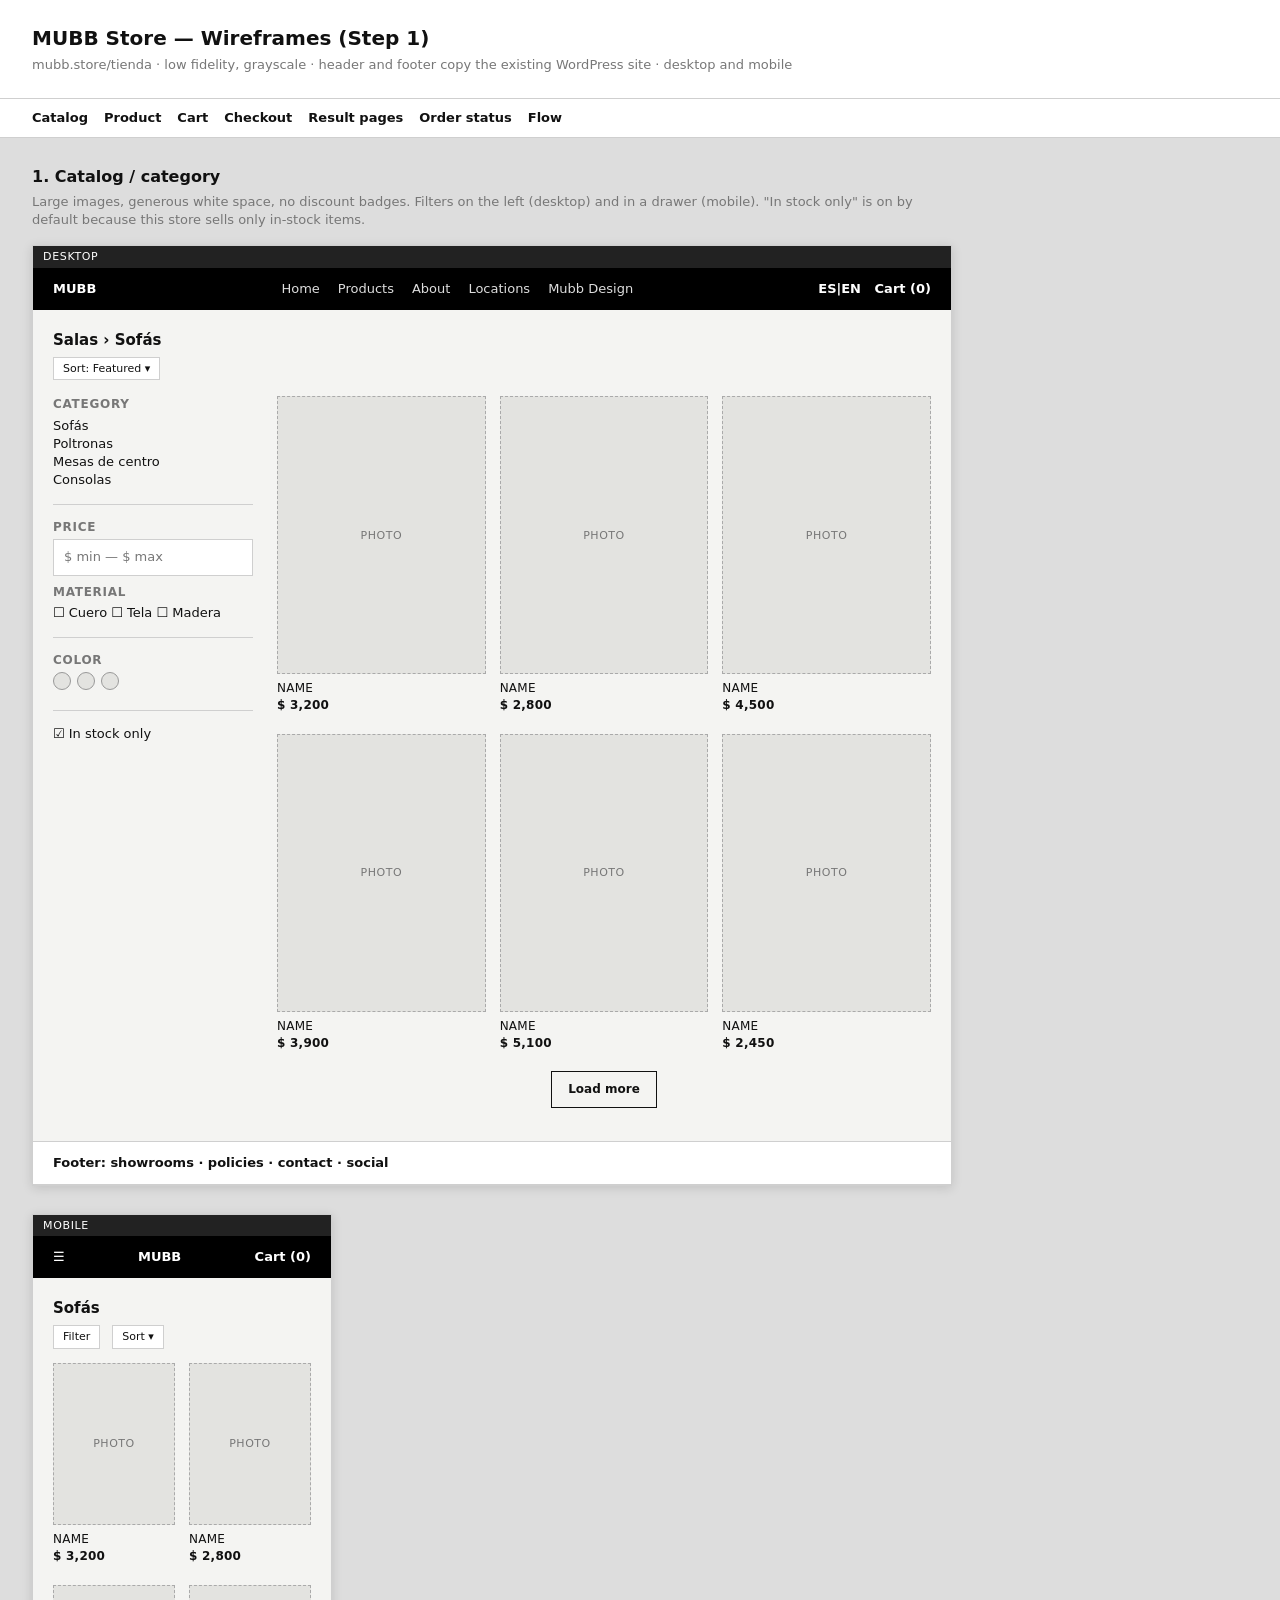
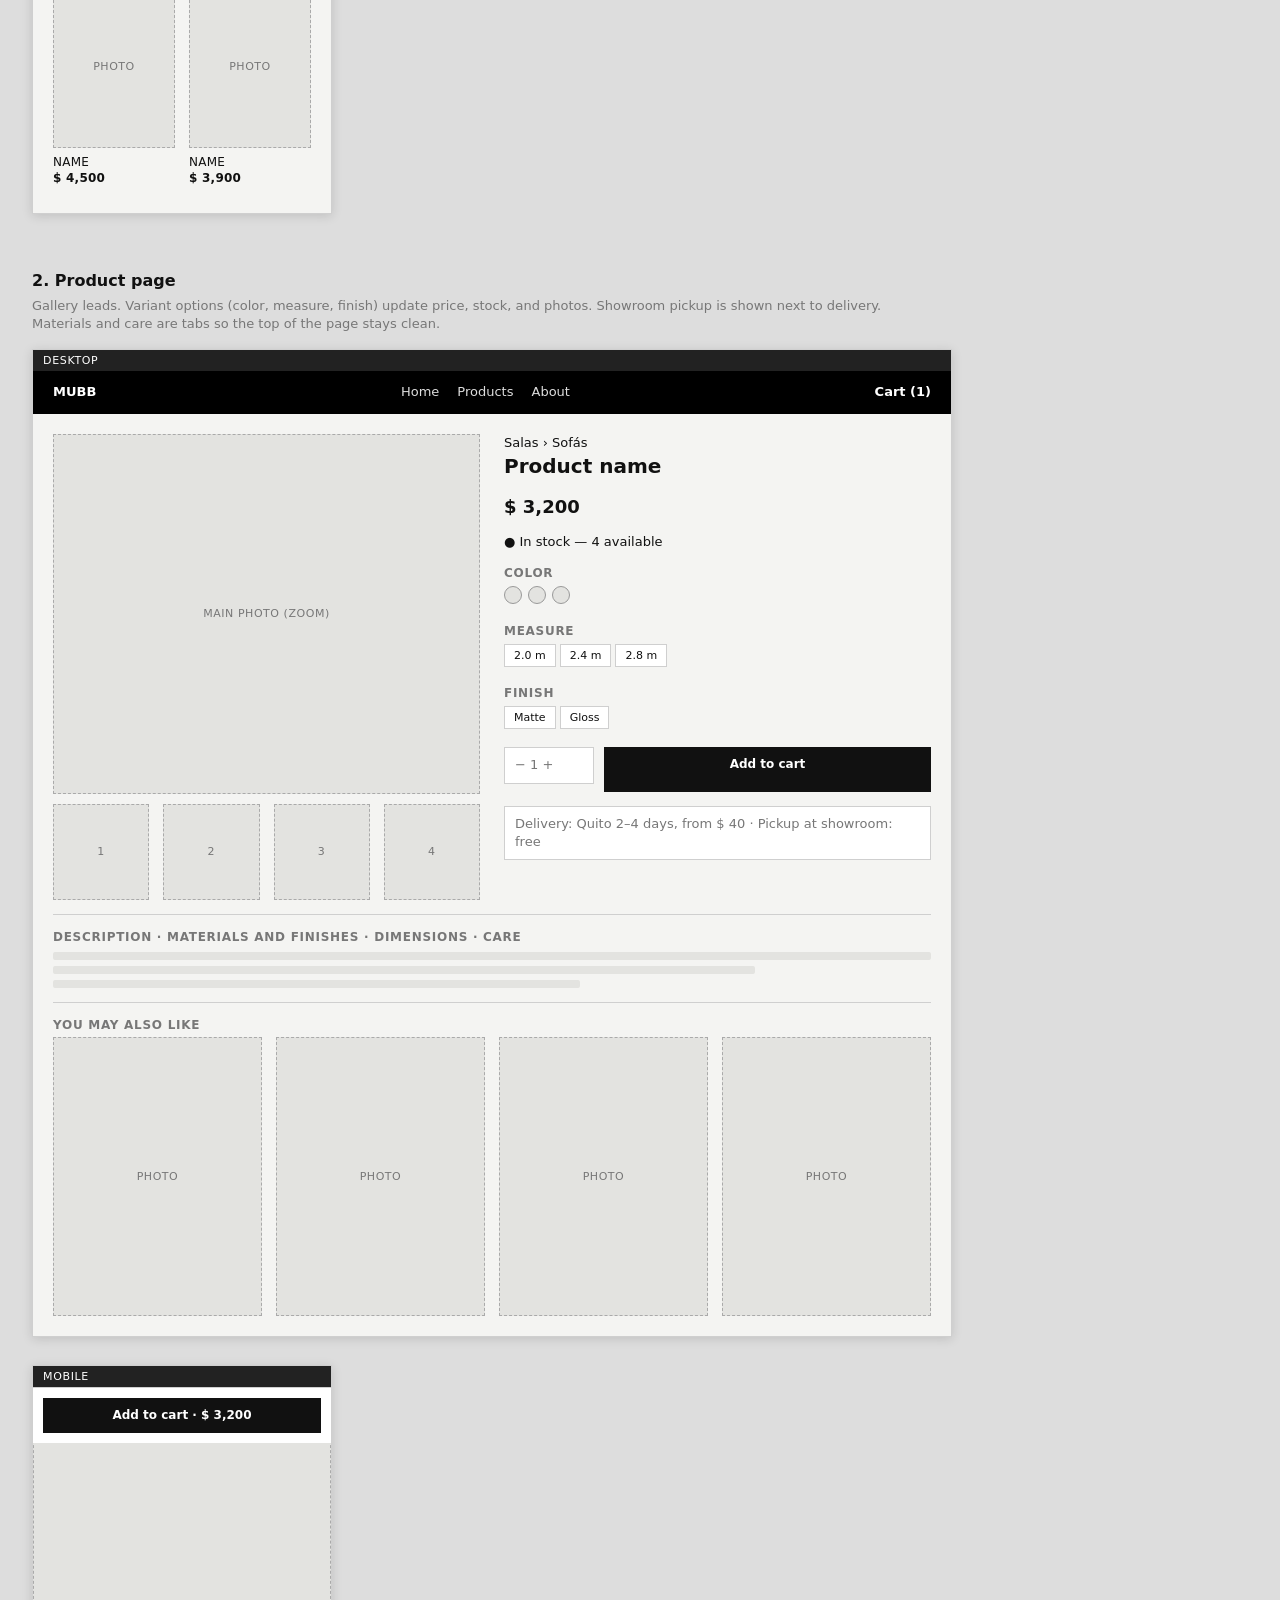
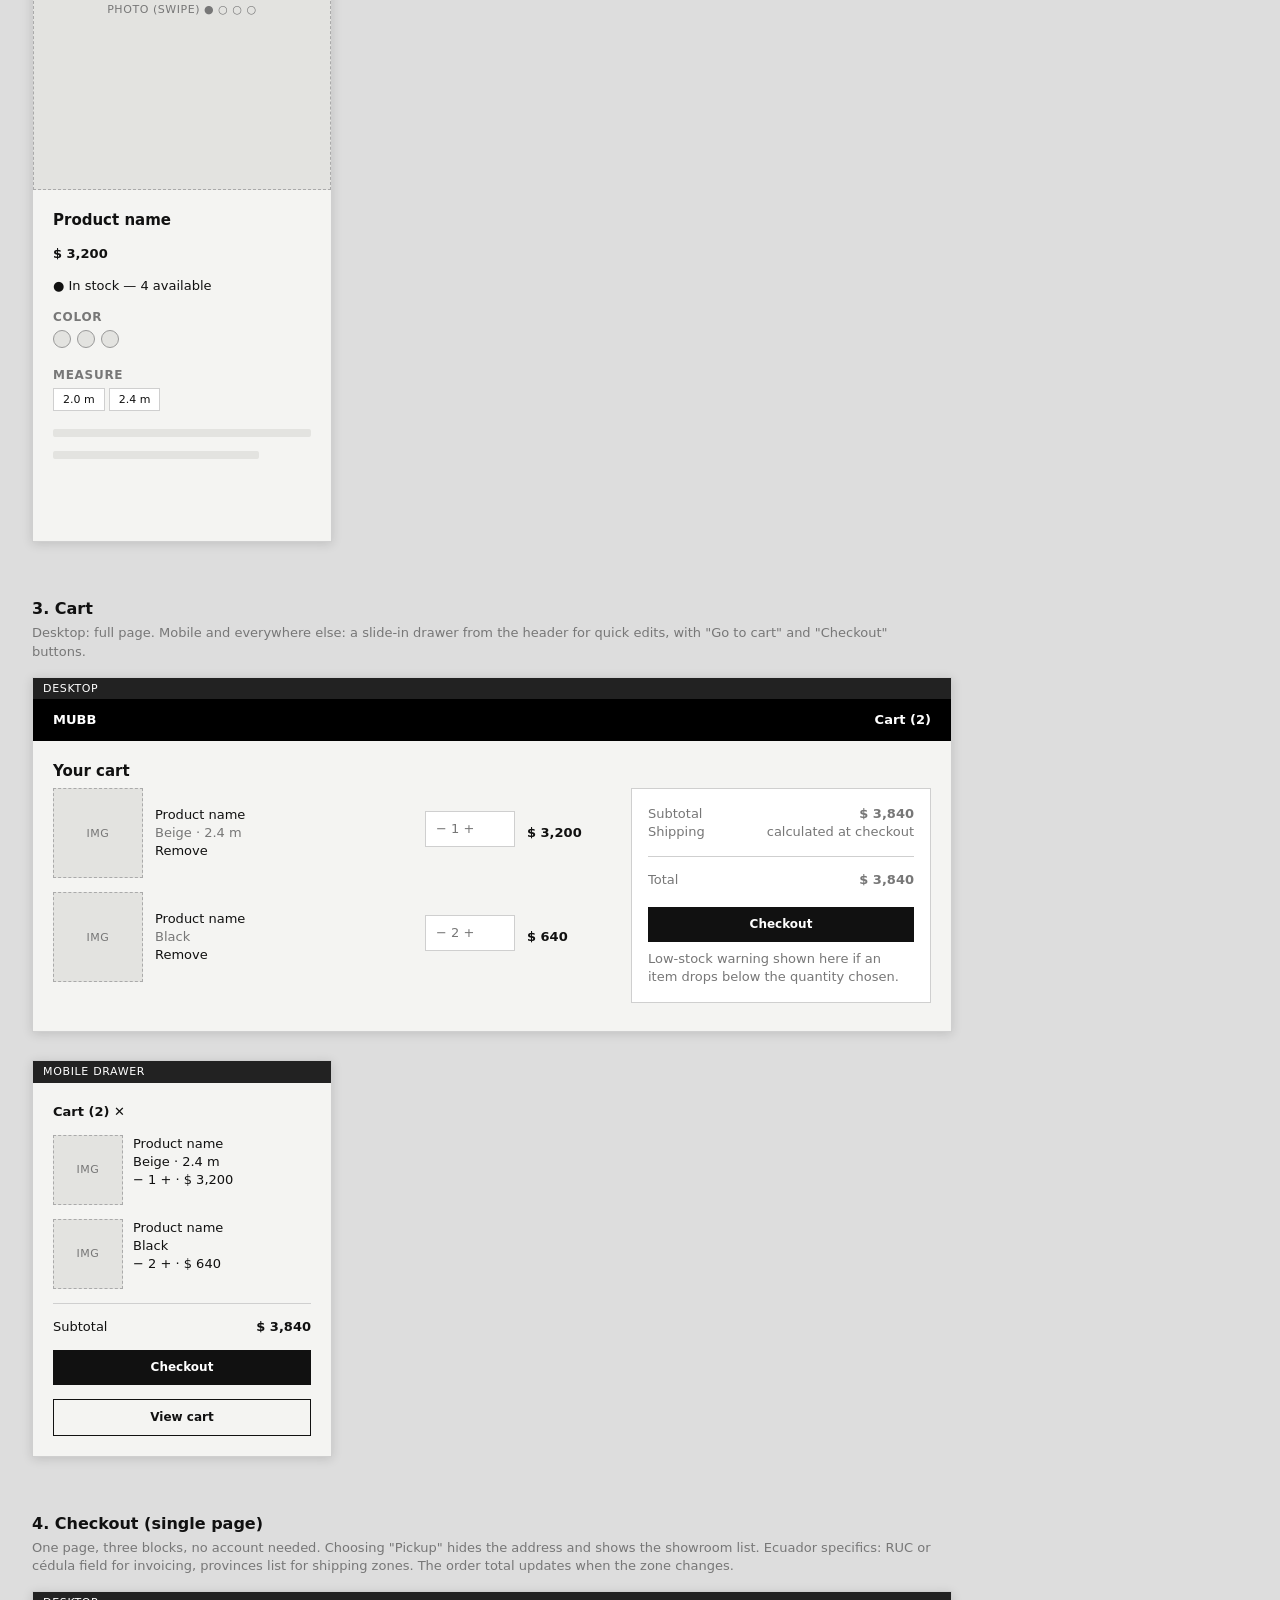
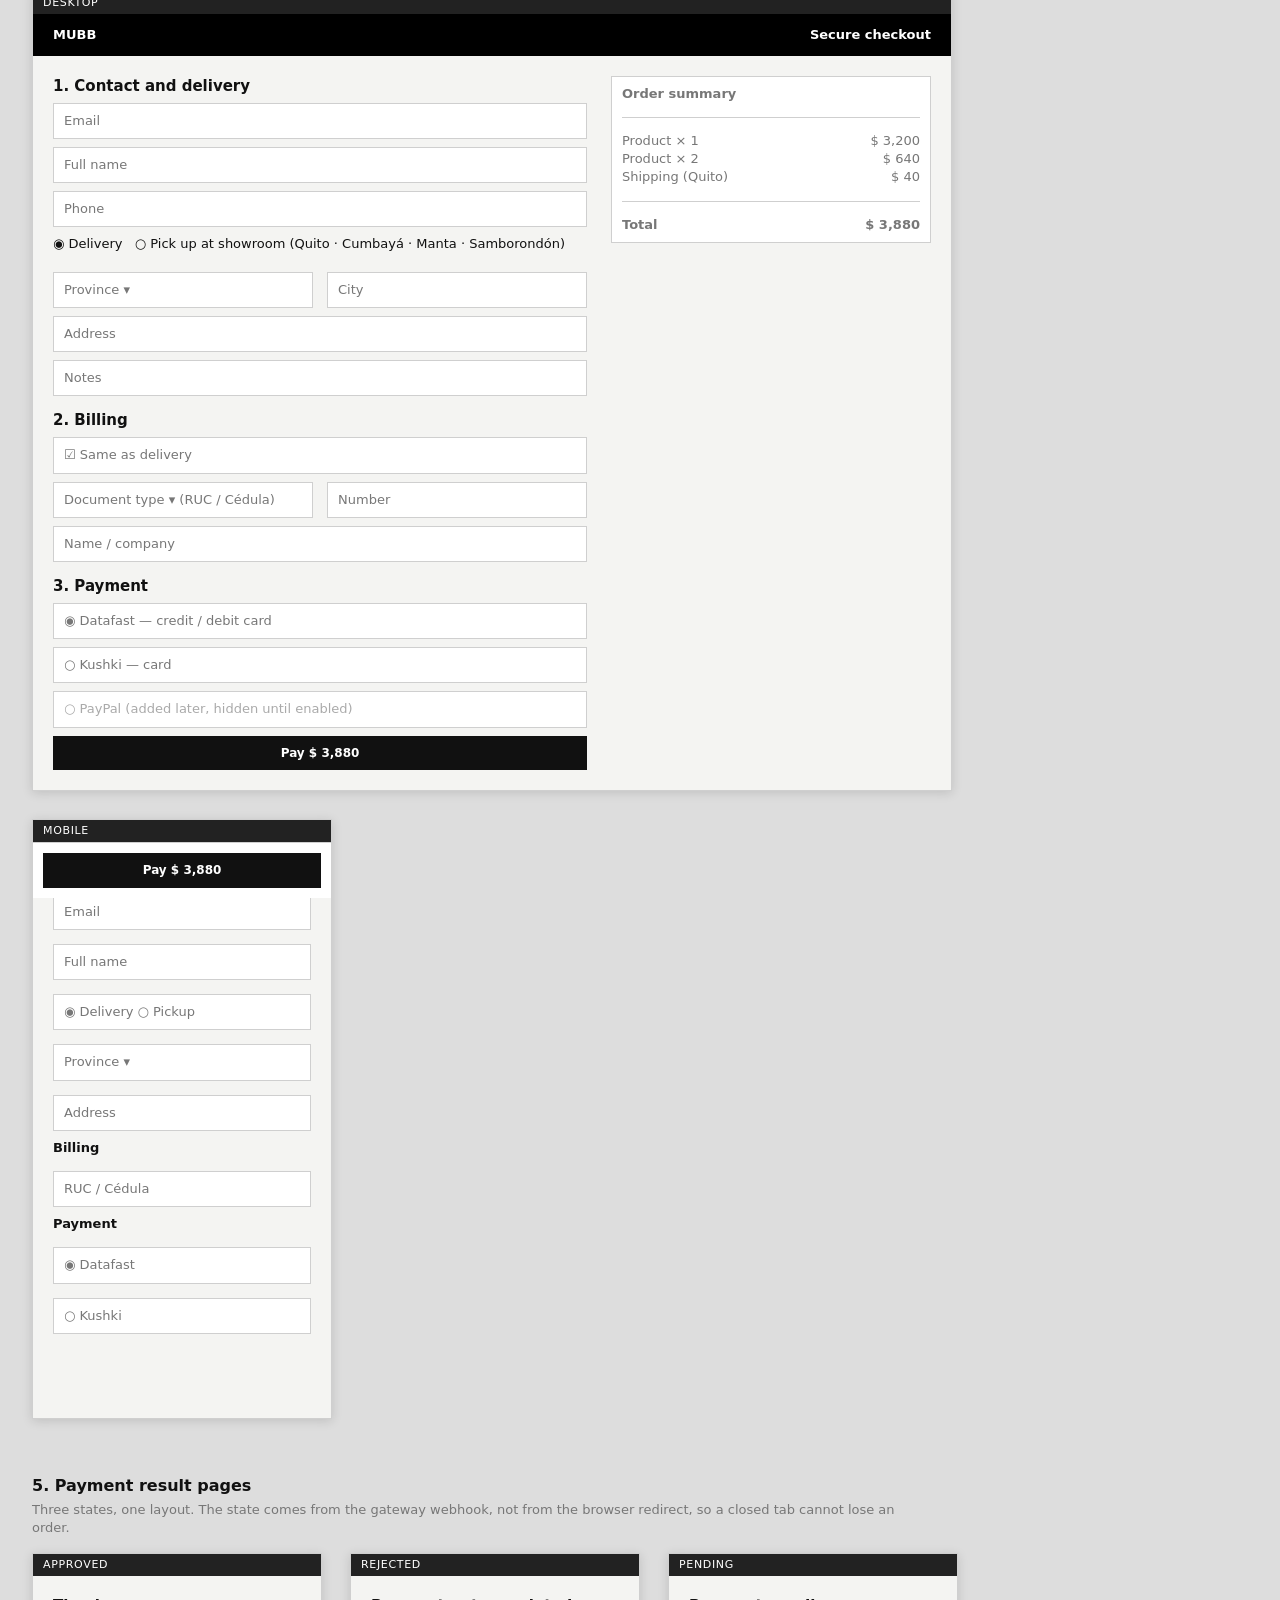
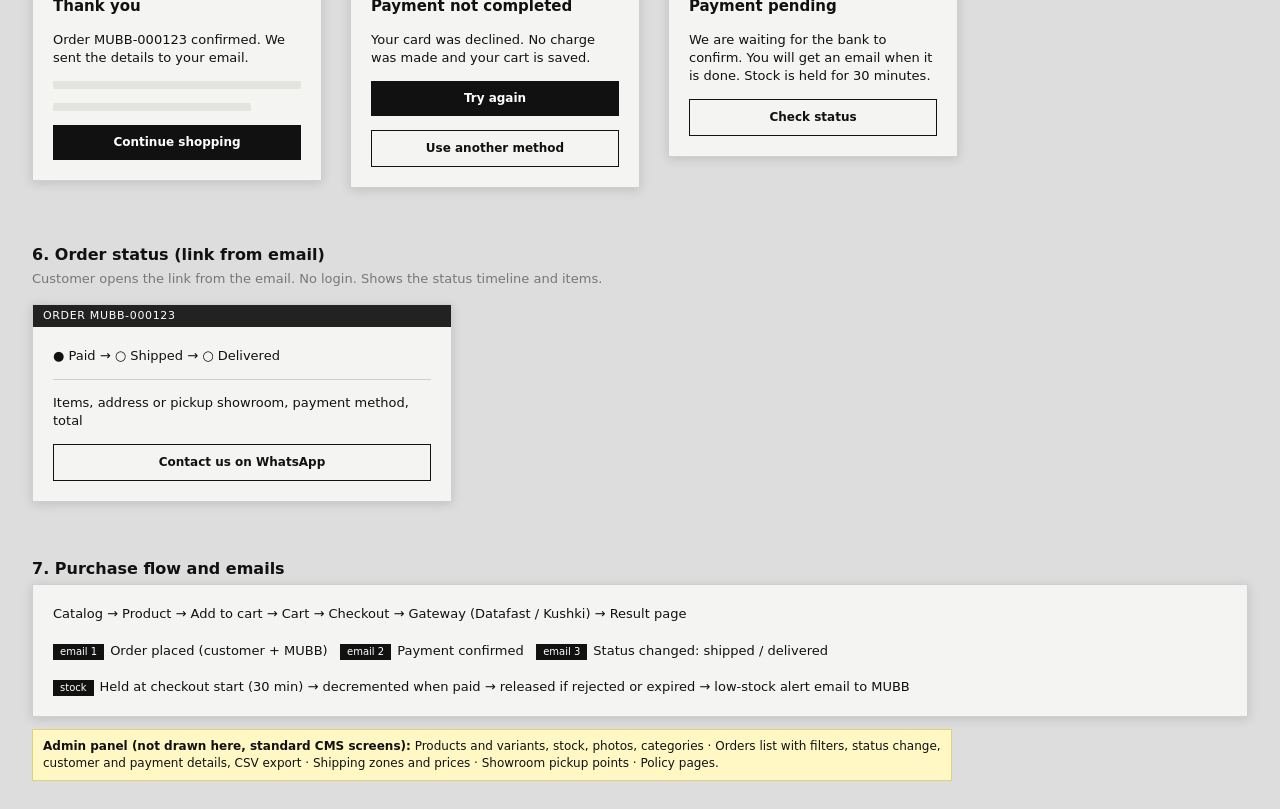
==== index.html @ e645e826 "Add a root redirect to /wireframes/" ====
<!doctype html><html><head><meta charset="utf-8"><meta http-equiv="refresh" content="0; url=/wireframes/"><title>MUBB Store</title></head>
<body style="font-family:sans-serif;background:#111;color:#fff;display:flex;align-items:center;justify-content:center;height:100vh">
<p>Redirecting to <a href="/wireframes/" style="color:#fff">MUBB Store wireframes</a>...</p></body></html>
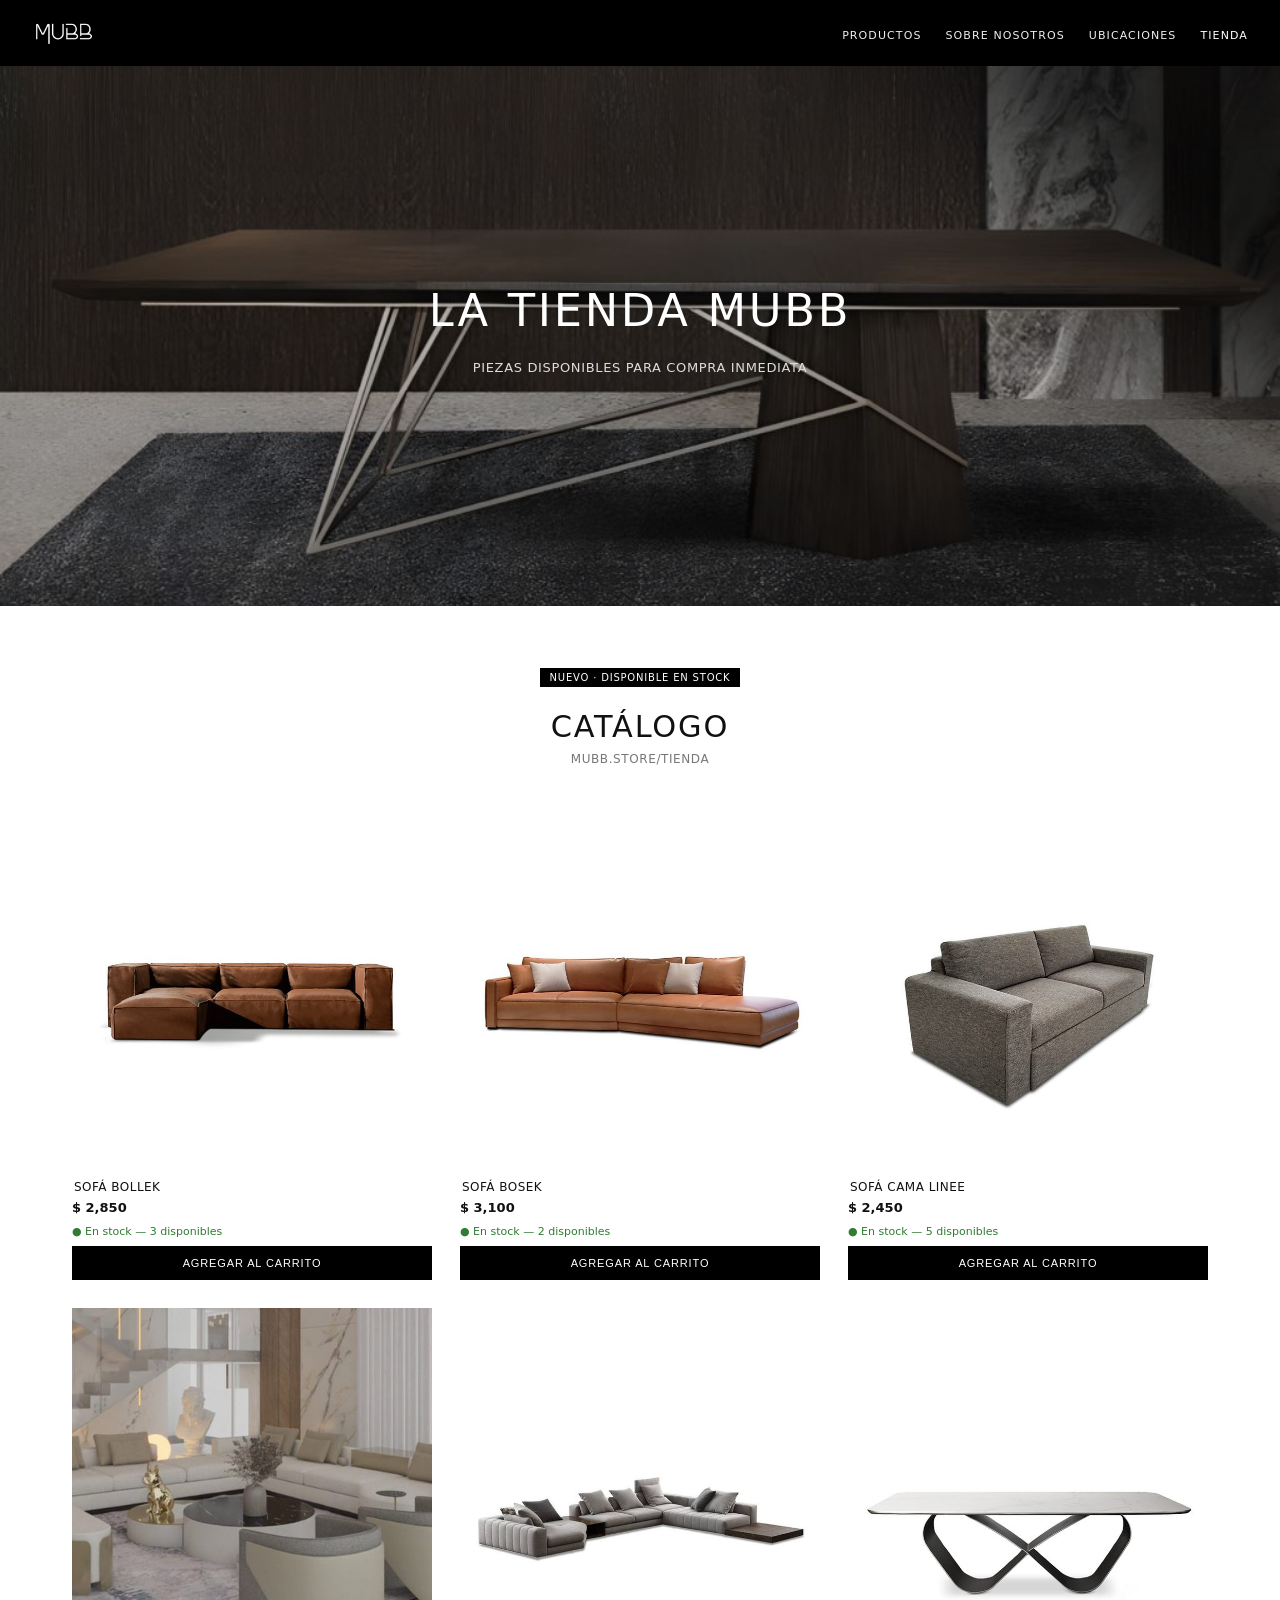
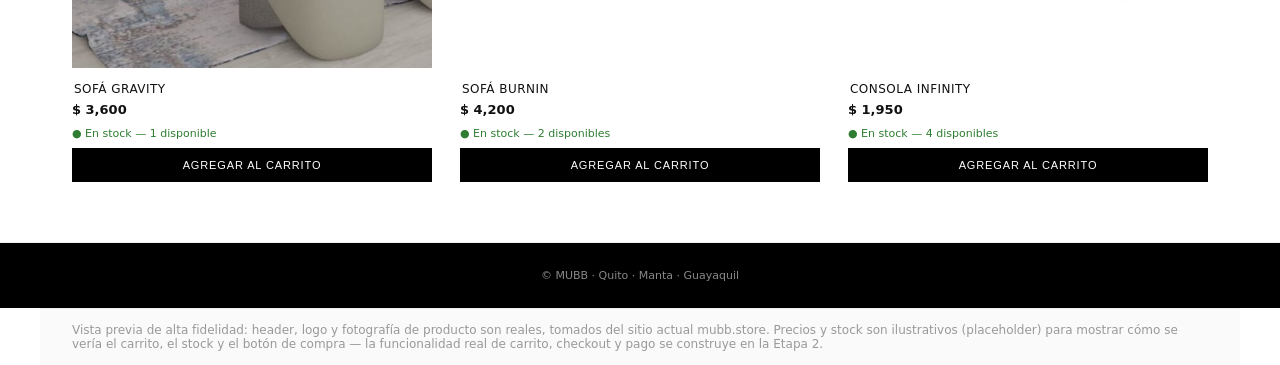
==== commit 0c76be31: "Add high-fidelity preview with real content and images" ====
--- a/index.html
+++ b/index.html
@@ -1,3 +1,3 @@
-<!doctype html><html><head><meta charset="utf-8"><meta http-equiv="refresh" content="0; url=/wireframes/"><title>MUBB Store</title></head>
+<!doctype html><html><head><meta charset="utf-8"><meta http-equiv="refresh" content="0; url=/preview/"><title>MUBB Store</title></head>
 <body style="font-family:sans-serif;background:#111;color:#fff;display:flex;align-items:center;justify-content:center;height:100vh">
-<p>Redirecting to <a href="/wireframes/" style="color:#fff">MUBB Store wireframes</a>...</p></body></html>
+<p>Redirecting to <a href="/preview/" style="color:#fff">MUBB Store wireframes</a>...</p></body></html>
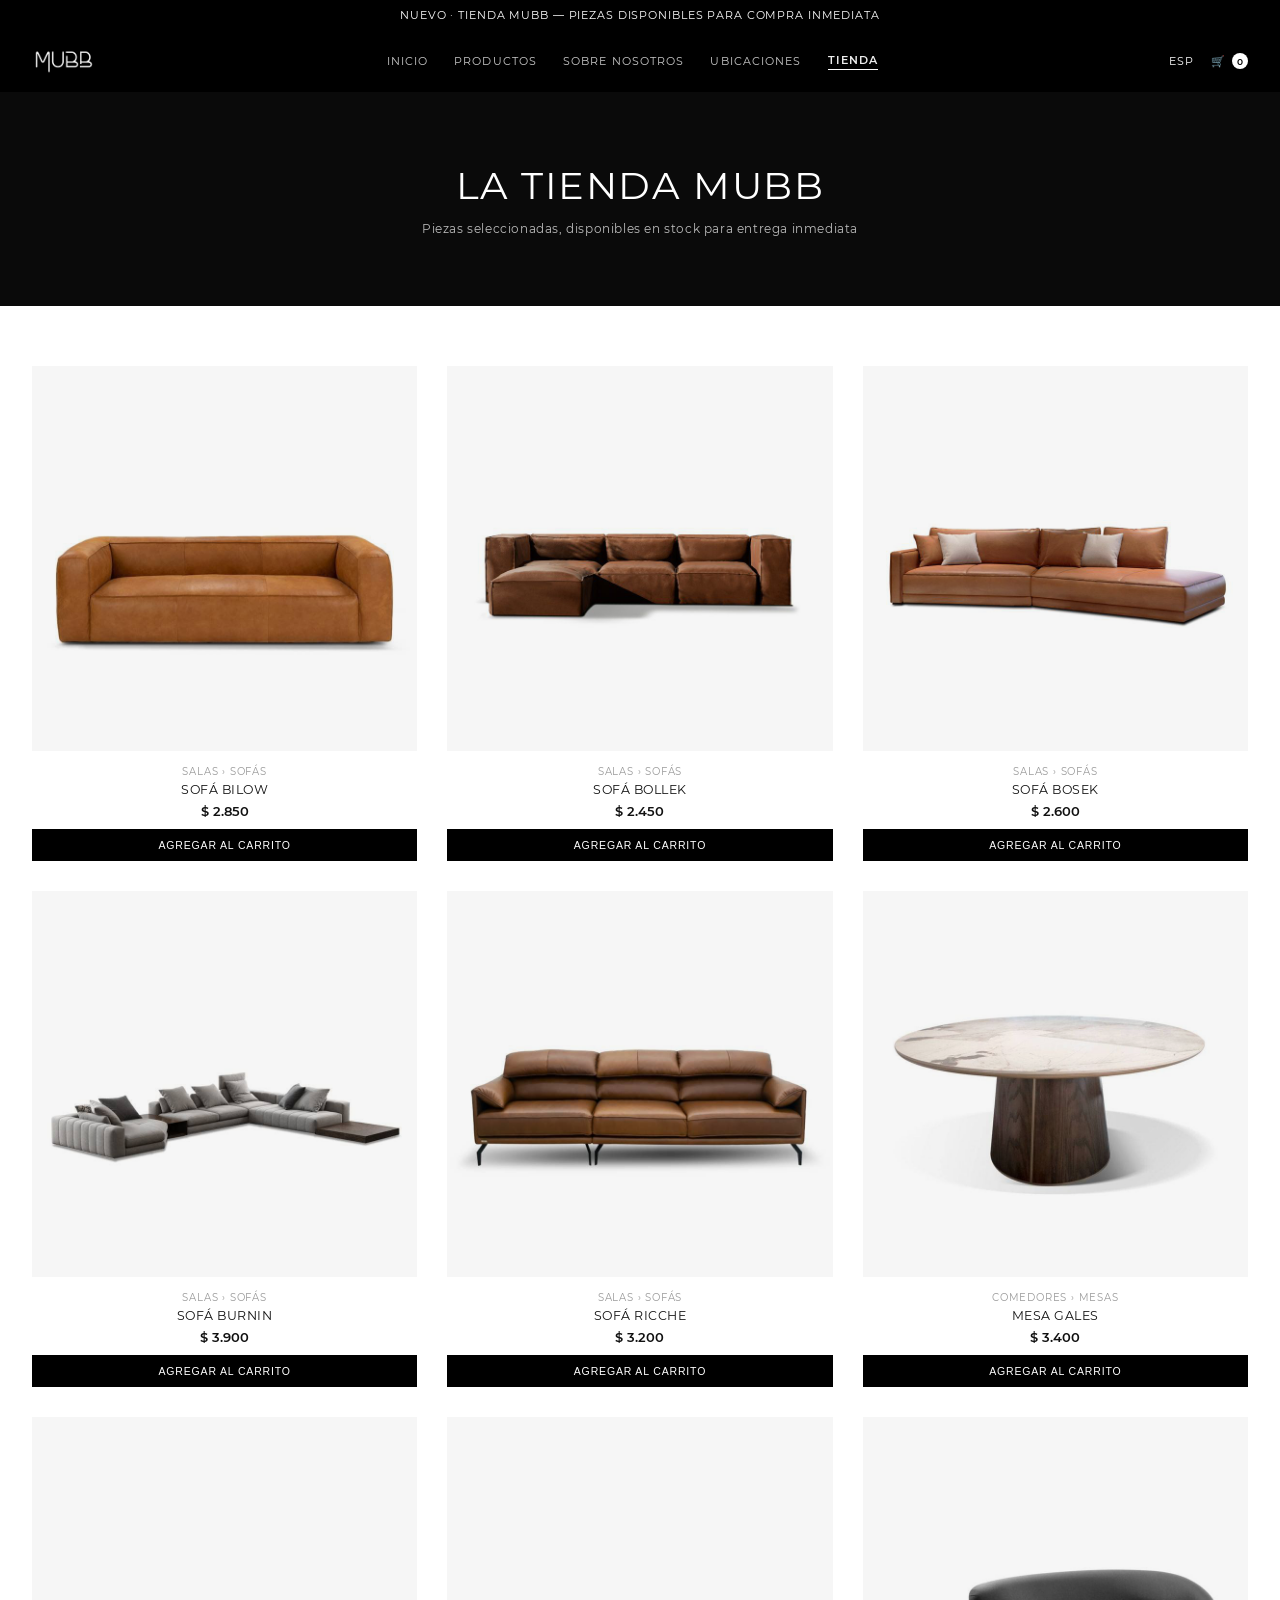
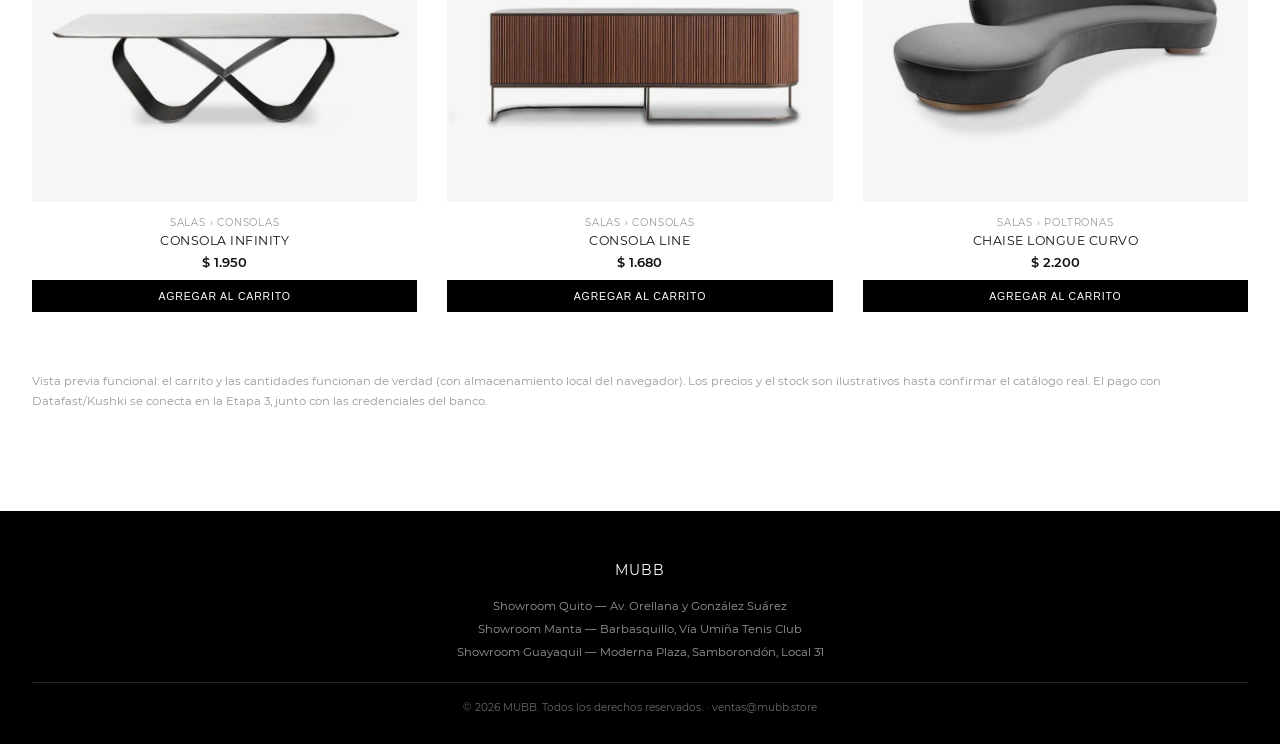
==== commit f0323bee: "Build a real working store: catalog, product pages, cart, checkout (WhatsApp handoff), using real ph" ====
--- a/index.html
+++ b/index.html
@@ -1,3 +1,3 @@
-<!doctype html><html><head><meta charset="utf-8"><meta http-equiv="refresh" content="0; url=/preview/"><title>MUBB Store</title></head>
+<!doctype html><html><head><meta charset="utf-8"><meta http-equiv="refresh" content="0; url=/coded/"><title>MUBB Store</title></head>
 <body style="font-family:sans-serif;background:#111;color:#fff;display:flex;align-items:center;justify-content:center;height:100vh">
-<p>Redirecting to <a href="/preview/" style="color:#fff">MUBB Store wireframes</a>...</p></body></html>
+<p>Redirecting to <a href="/coded/" style="color:#fff">MUBB Store wireframes</a>...</p></body></html>
